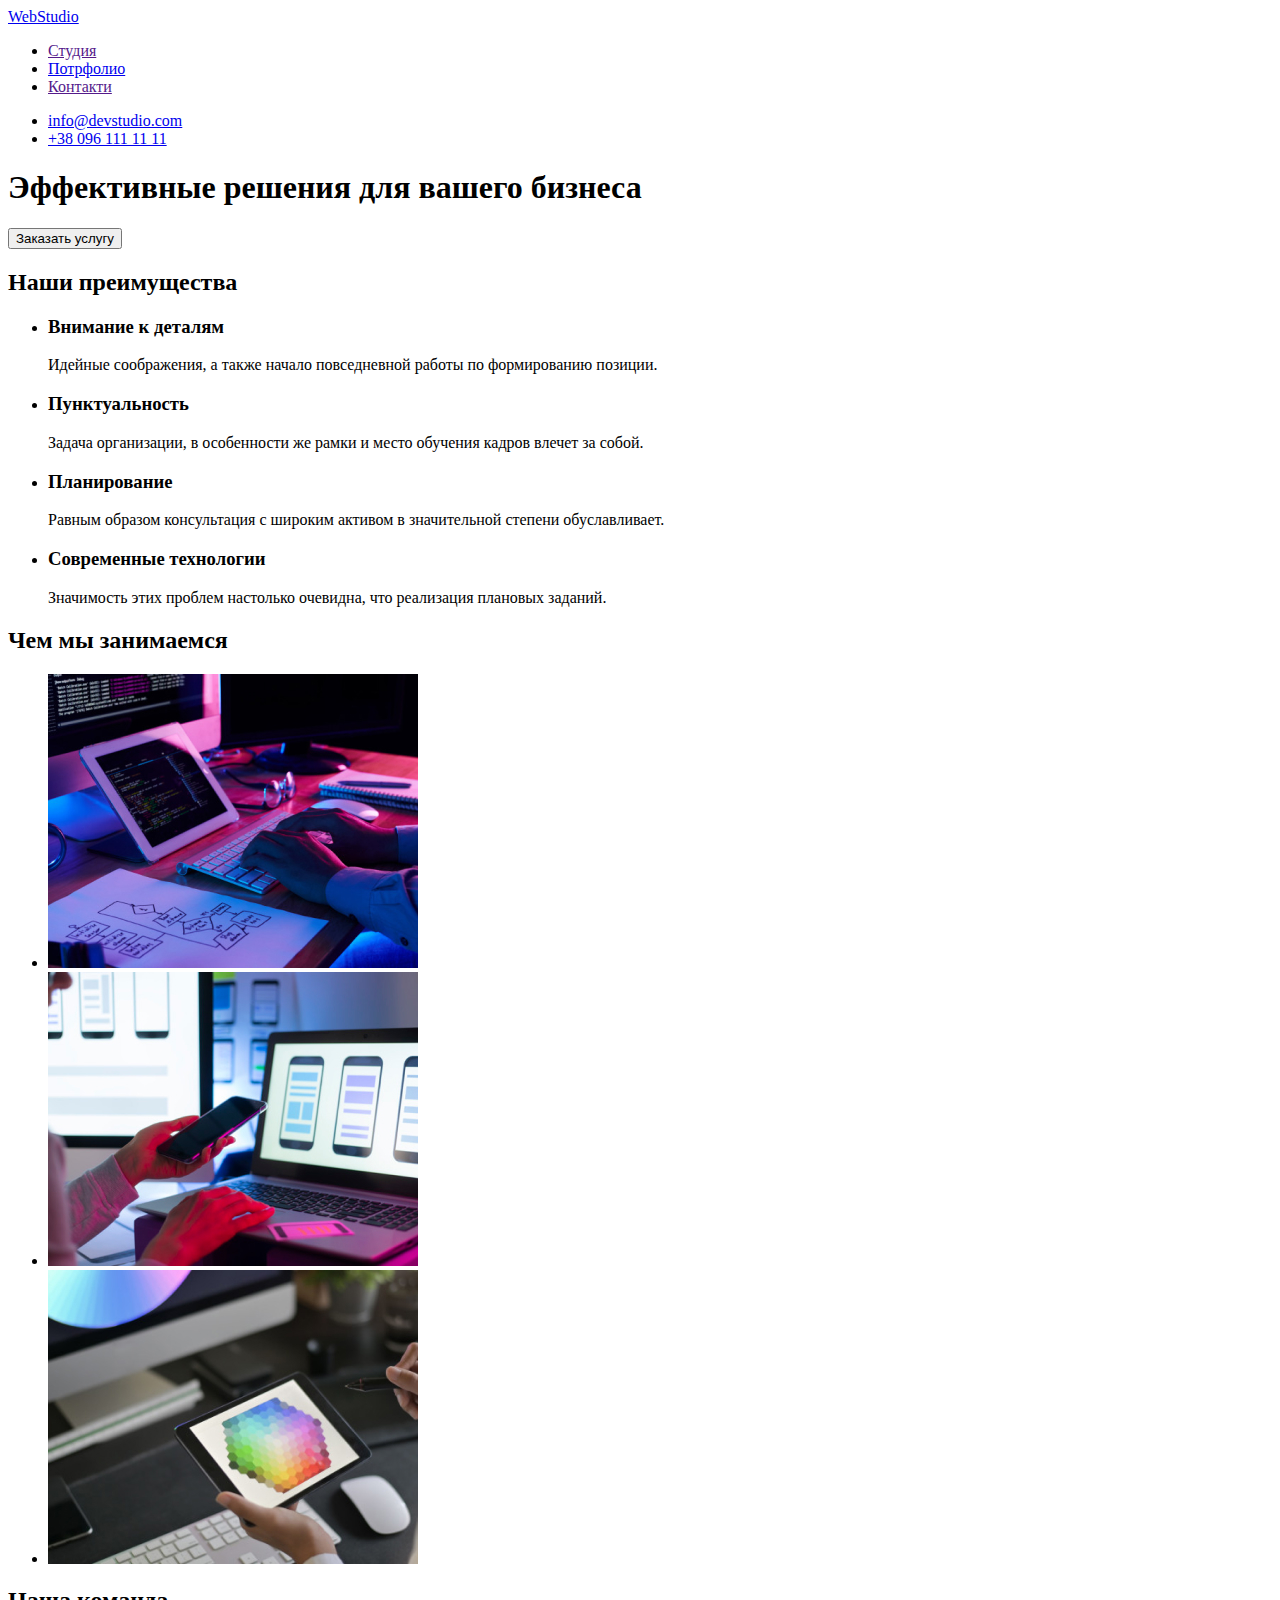
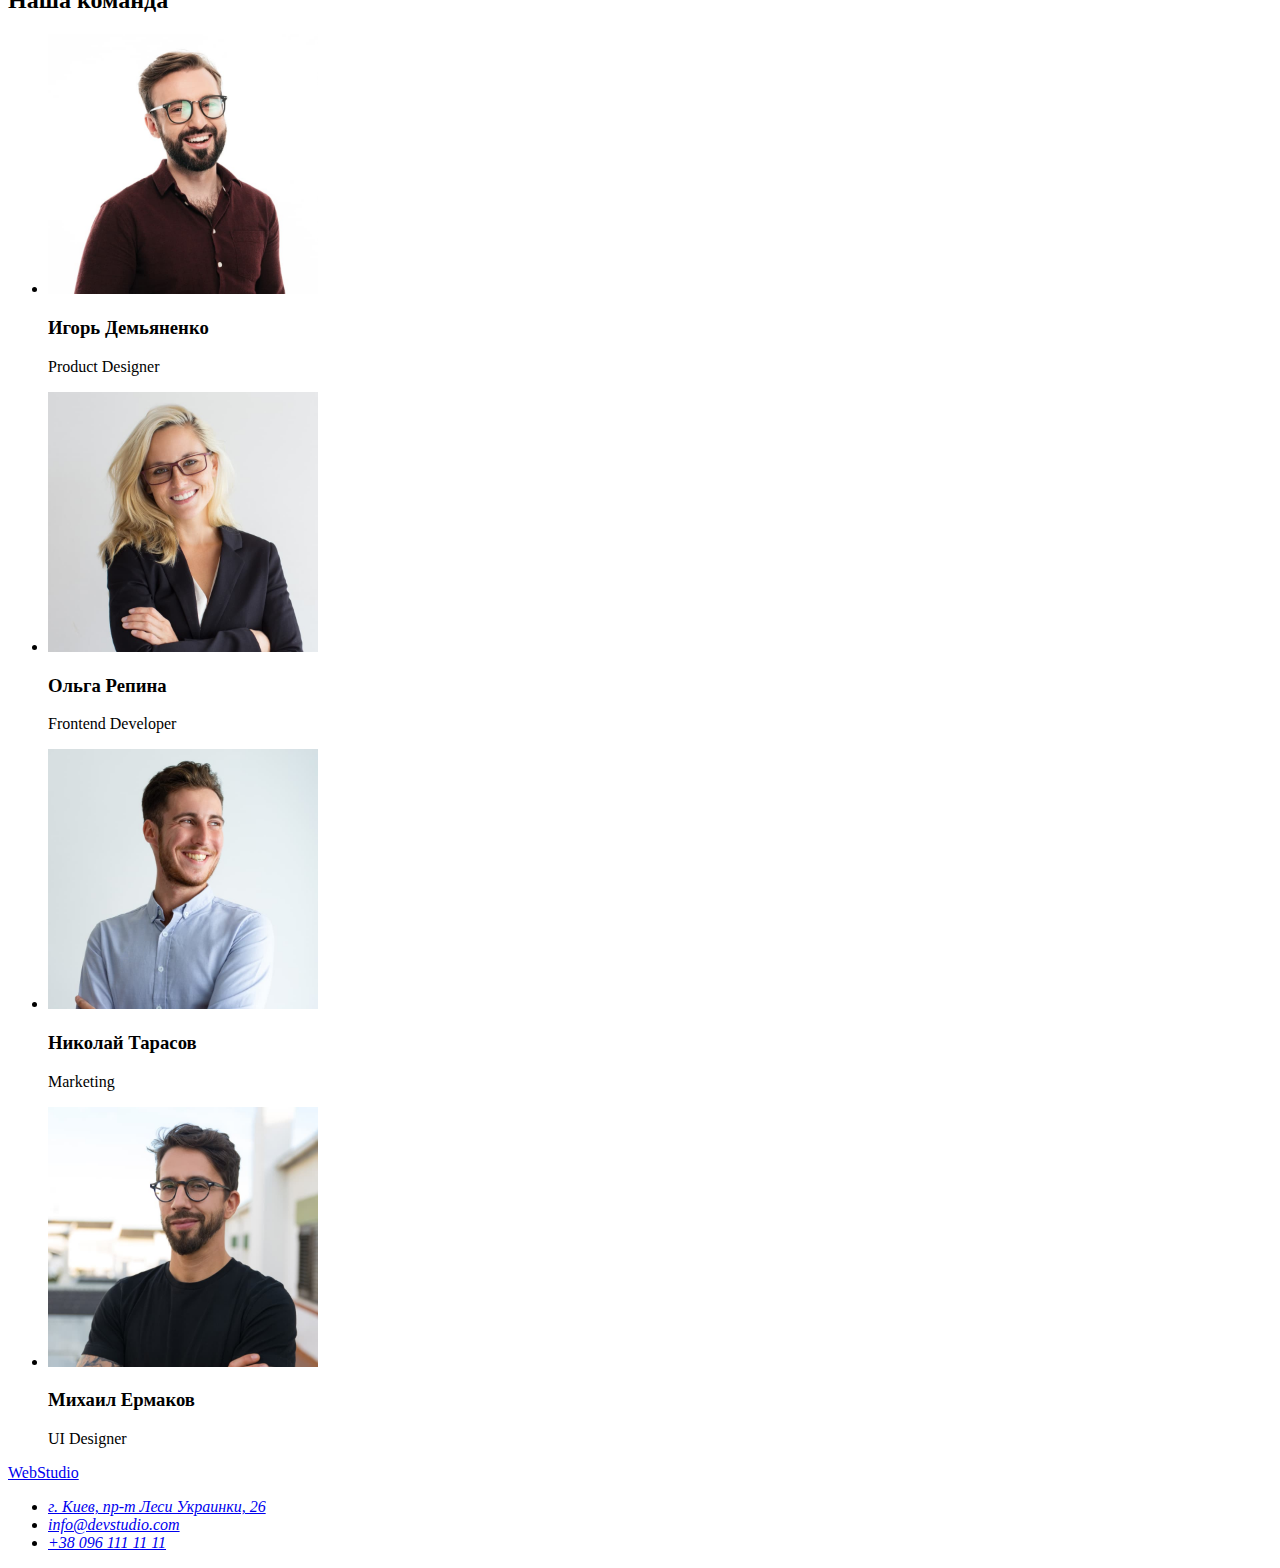
==== index.html @ d76a7198 "Формує репозиторій 2 ДЗ, добавляє сторінку Портфолио" ====
<!DOCTYPE html>
<html lang="ru">

<head>
    <meta charset="UTF-8">
    <link rel="stylesheet" href="./css/styles.css" />
    <meta http-equiv="X-UA-Compatible" content="IE=edge">
    <meta name="viewport" content="width=device-width, initial-scale=1.0">
    <title>Веб-студия</title>
</head>

<body>
    <header>
        <nav>
            <a href="index.html">WebStudio</a>
            <ul>
                <li><a href="">Студия</a></li>
                <li><a href="./portfolio.html">Потрфолио</a></li>
                <li><a href="">Контакти</a></li>
            </ul>
        </nav>
        <ul>
            <li>
                <a href="mailto:info@devstudio.com">info@devstudio.com </a>
            </li>
            <li>
                <a href="tel:+380961111111"> +38 096 111 11 11</a>
            </li>
        </ul>
    </header>
    <main>
        <!-- секция шапка -->
        <section>
            <h1>Эффективные решения для вашего бизнеса</h1>
            <button>Заказать услугу</button>
        </section>
        <!-- секция "наши преимущества". Позже заголовок Н2 будет скрыт -->
        <section>
            <h2>Наши преимущества</h2>
            <ul>
                <li>
                    <h3>Внимание к деталям</h3>
                    <p>Идейные соображения, а также начало повседневной работы по формированию позиции.</p>
                </li>
                <li>
                    <h3>Пунктуальность</h3>
                    <p>Задача организации, в особенности же рамки и место обучения кадров влечет за собой.</p>
                </li>
                <li>
                    <h3>Планирование</h3>
                    <p>Равным образом консультация с широким активом в значительной степени обуславливает.</p>
                </li>
                <li>
                    <h3>Современные технологии</h3>
                    <p>Значимость этих проблем настолько очевидна, что реализация плановых заданий.</p>
                </li>
            </ul>
        </section>
        <!-- секция "чем мы занимаемся" -->
        <section>
            <h2>Чем мы занимаемся</h2>
            <ul>
                <li><img src="./images/specialization_photo/img1.jpg" alt="Набор кода на клавиатуре" width="370" />
                </li>
                <li><img src="./images/specialization_photo/img2.jpg" alt="Розработка мобильного приложения"
                        width="370" /> </li>
                <li><img src="./images/specialization_photo/img3.jpg" alt="Цветовая палитра на планшете" width="370" />
                </li>
            </ul>
        </section>
        <!-- секция "Наша команда" -->
        <section>
            <h2>Наша команда</h2>
            <ul>
                <li>
                    <img src="./images/team_photo/img1.jpg" alt="Игорь Демьяненко" width="270" />
                    <h3>Игорь Демьяненко</h3>
                    <p lang="en">Product Designer</p>
                </li>
                <li>
                    <img src="./images/team_photo/img2.jpg" alt="Ольга Репина" width="270" />
                    <h3>Ольга Репина</h3>
                    <p lang="en">Frontend Developer</p>
                </li>
                <li>
                    <img src="./images/team_photo/img3.jpg" alt="Николай Тарасов" width="270" />
                    <h3>Николай Тарасов</h3>
                    <p lang="en">Marketing</p>
                </li>
                <li>
                    <img src="./images/team_photo/img4.jpg" alt="Михаил Ермаков" width="270" />
                    <h3>Михаил Ермаков</h3>
                    <p lang="en">UI Designer</p>
                </li>
            </ul>
        </section>
    </main>
    <footer>
        <a href="index.html">WebStudio</a>
        <address>
            <ul>
                <li>
                    <a href="https://goo.gl/maps/eZaEBdZkiq7512ZRA">г. Киев, пр-т Леси Украинки, 26</a>
                </li>
                <li>
                    <a href="mailto:info@devstudio.com">info@devstudio.com</a>
                </li>
                <li>
                    <a href="tel:+380961111111">+38 096 111 11 11</a>
                </li>
            </ul>
        </address>
    </footer>
</body>

</html>
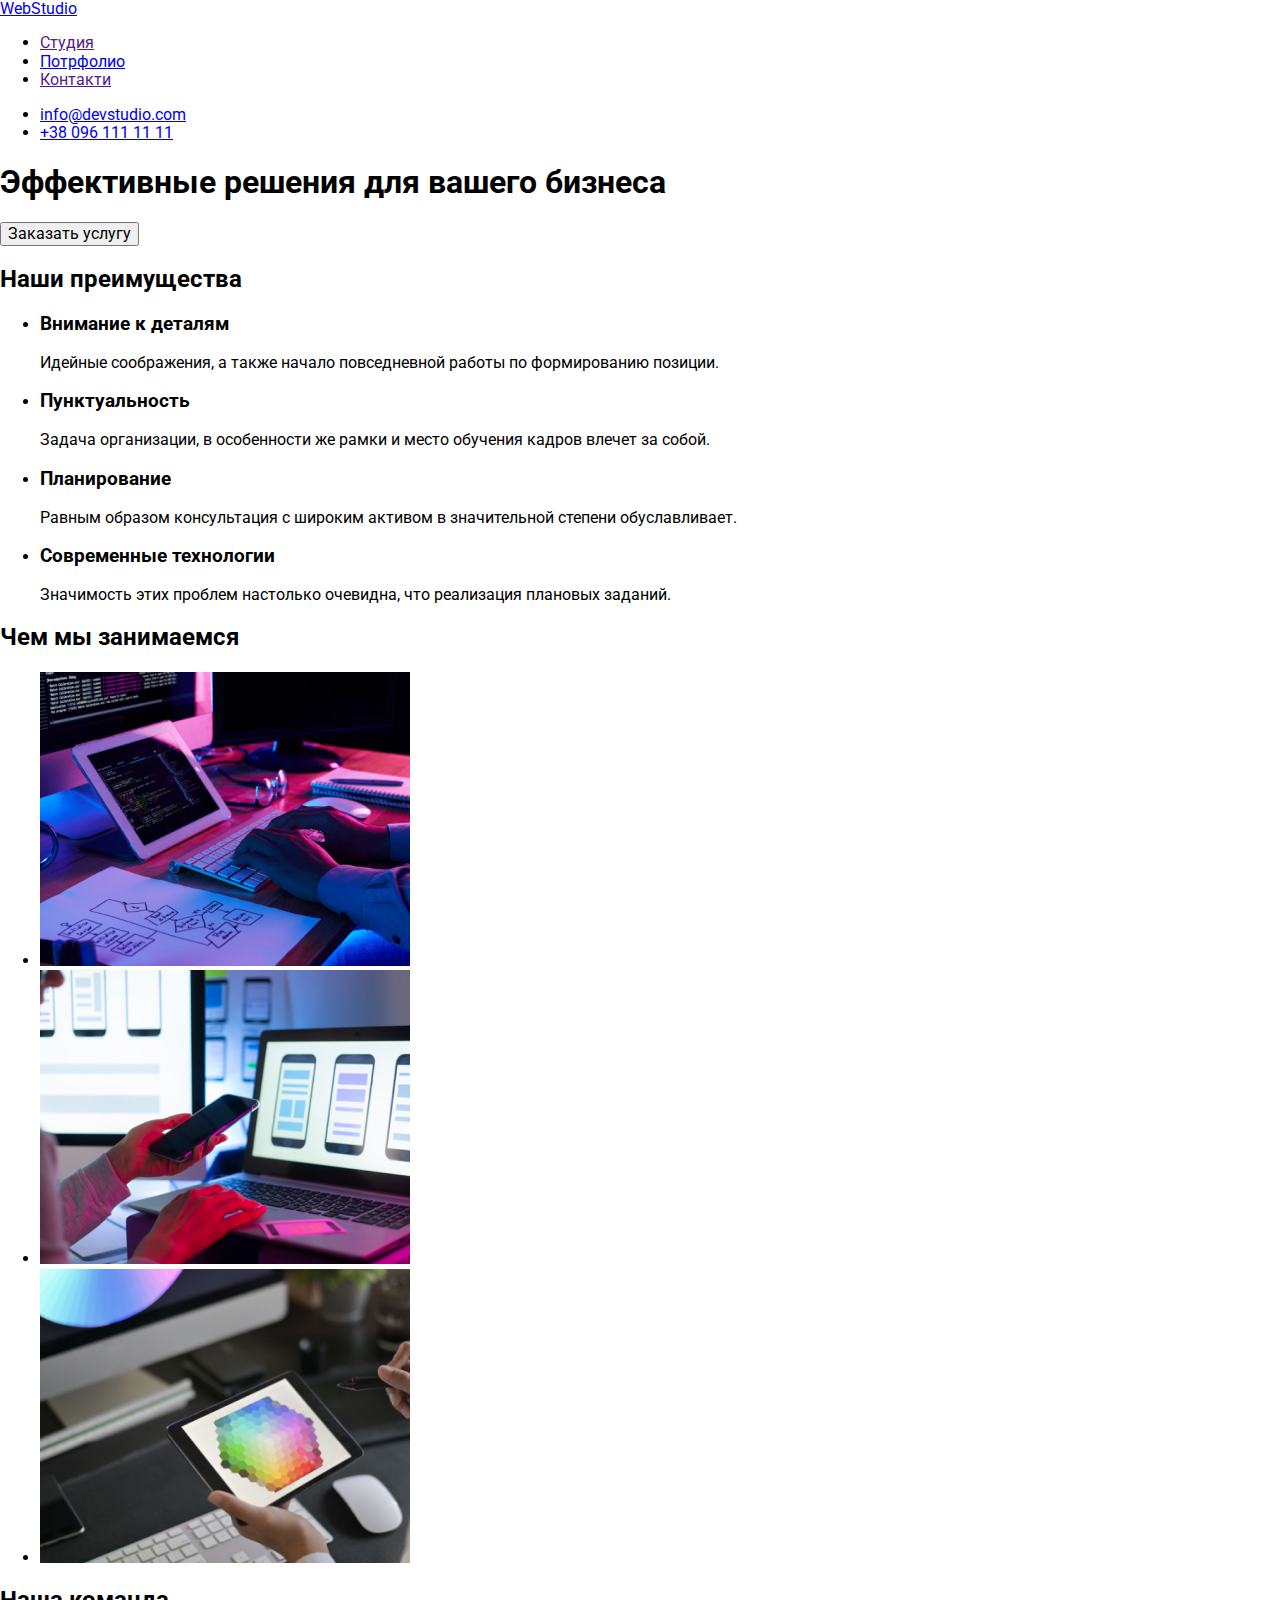
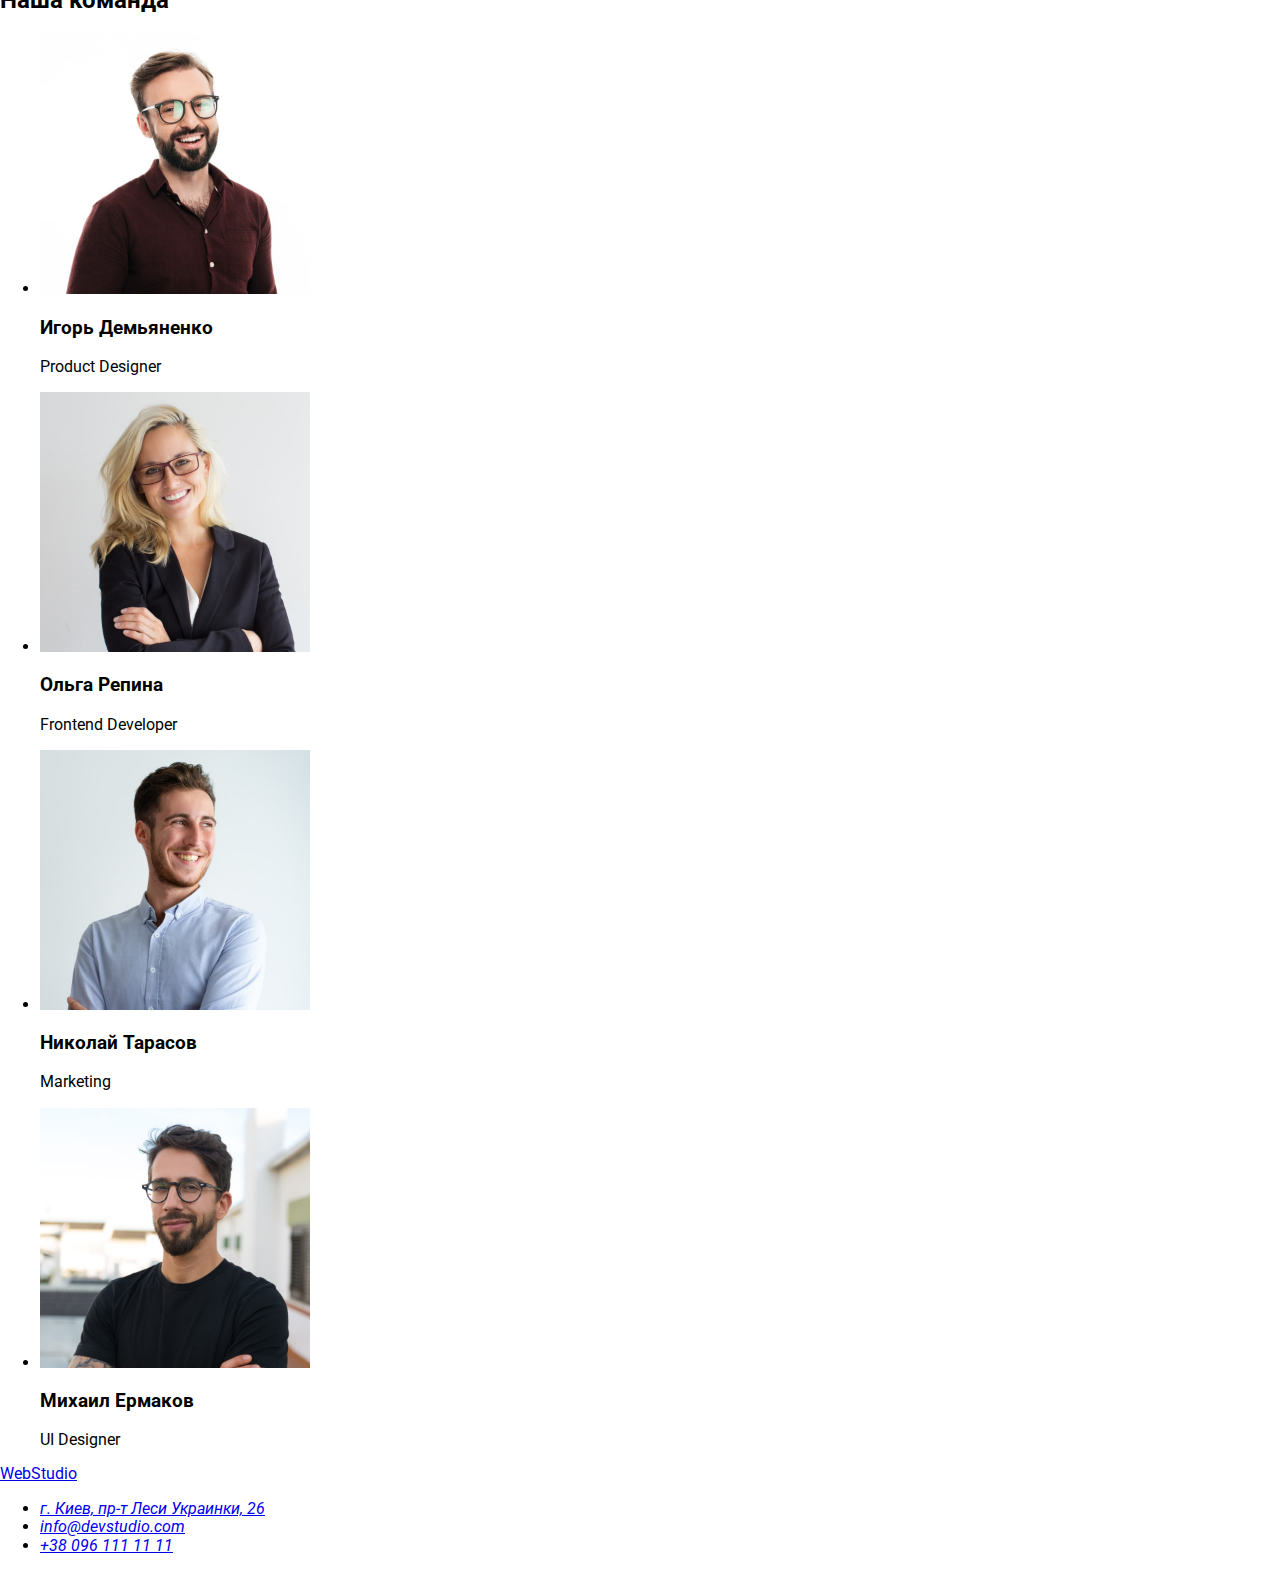
==== commit b5d880cd: "Підключає шрифти, додає root" ====
--- a/index.html
+++ b/index.html
@@ -3,16 +3,21 @@
 
 <head>
     <meta charset="UTF-8">
-    <link rel="stylesheet" href="./css/styles.css" />
     <meta http-equiv="X-UA-Compatible" content="IE=edge">
     <meta name="viewport" content="width=device-width, initial-scale=1.0">
     <title>Веб-студия</title>
+    <link rel="preconnect" href="https://fonts.gstatic.com">
+    <link href="https://fonts.googleapis.com/css2?family=Roboto:wght@400;500;700;900&display=swap" 
+    rel="stylesheet">
+    <link rel="stylesheet" href="https://cdnjs.cloudflare.com/ajax/libs/modern-normalize/1.0.0/modern-normalize.css">
+    <link rel="stylesheet" href="./css/styles.css">
+
 </head>
 
 <body>
     <header>
         <nav>
-            <a href="index.html">WebStudio</a>
+            <a href="index.html" class="logo-text">WebStudio</a>
             <ul>
                 <li><a href="">Студия</a></li>
                 <li><a href="./portfolio.html">Потрфолио</a></li>
--- a/css/styles.css
+++ b/css/styles.css
@@ -0,0 +1,15 @@
+:root {
+  --main-font: 'Roboto', sans-serif;
+  --logo-font: 'Raleway', sans-serif;
+  --main-text-color: #212121;
+  --alter-text-color: #ffff;
+  --parag-text-color: #757575;
+  --hov-text-color: #2196f3;
+  --dark-backgr-color: #2f303a;
+  --button-backgr-color: #f5f4fa;
+  --hov-button-backgr-color: #2196f3;
+}
+
+body {
+  font-family: var(--main-font);
+}
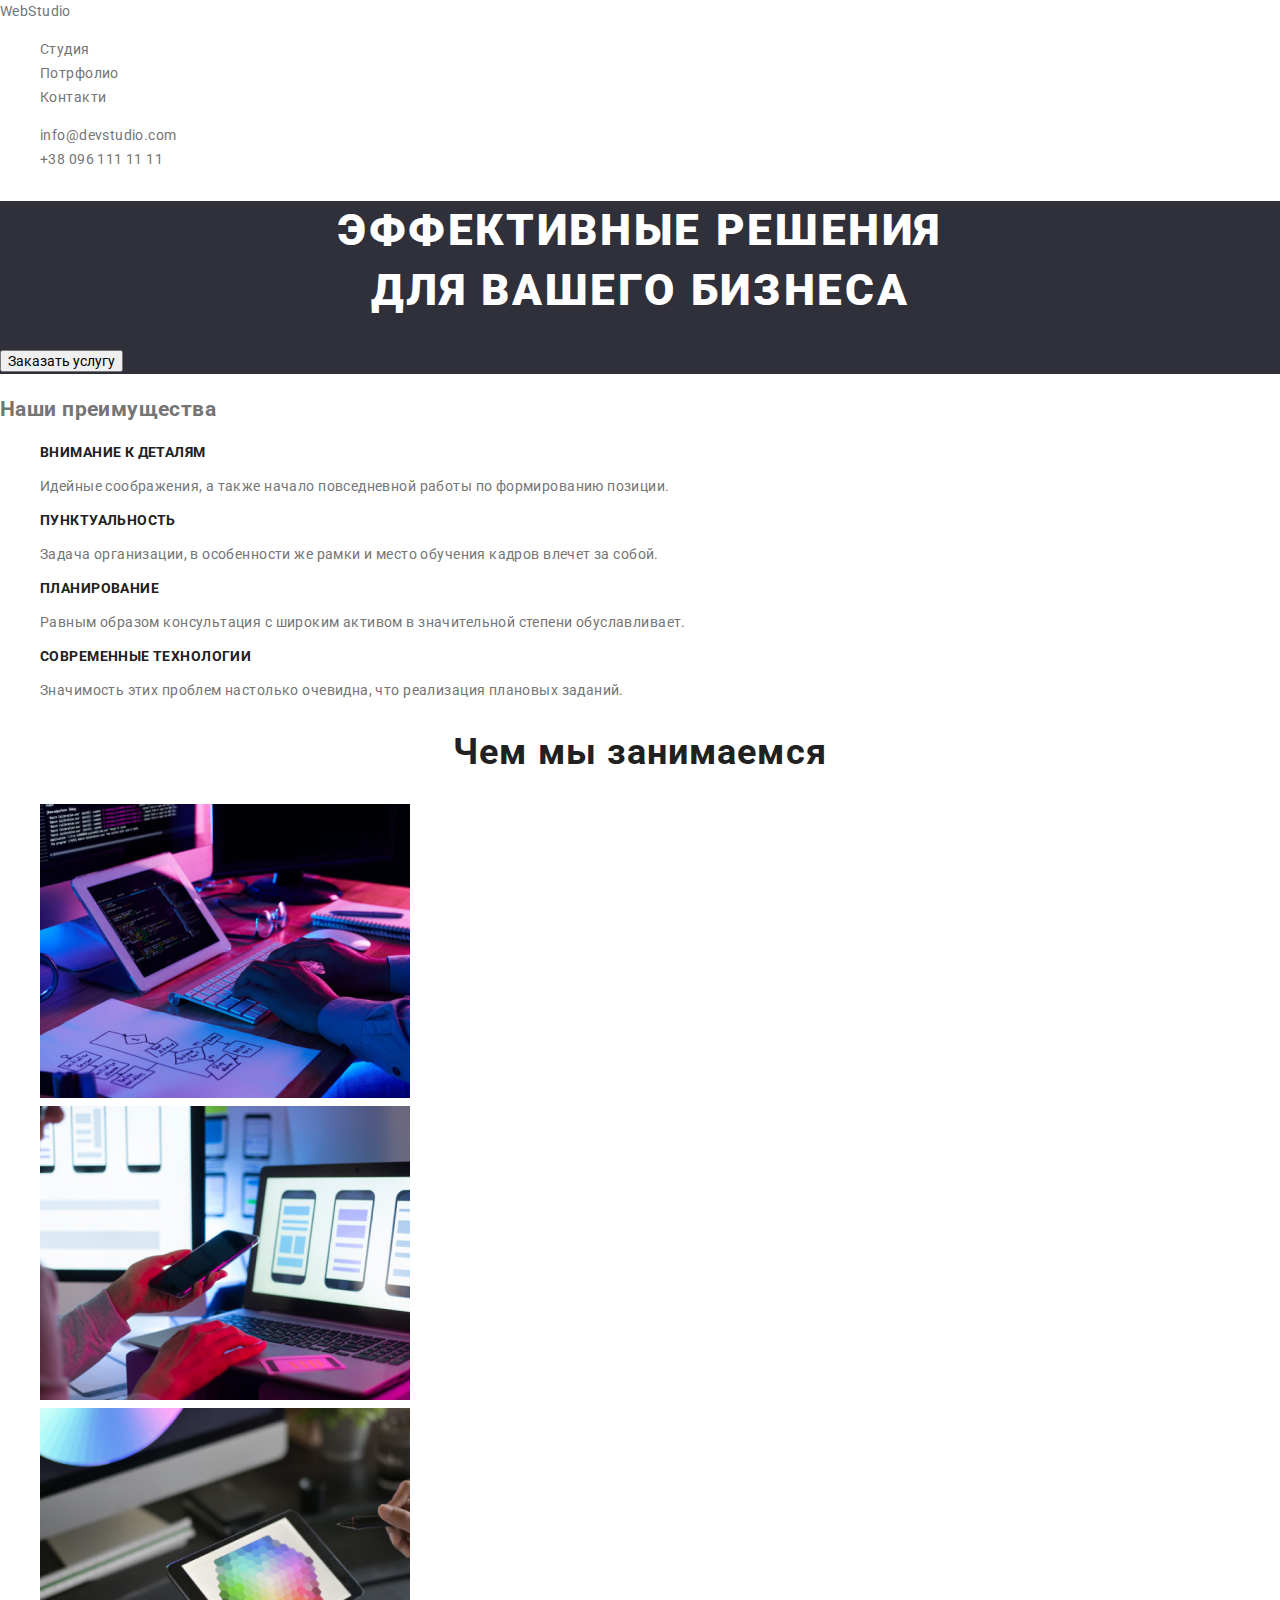
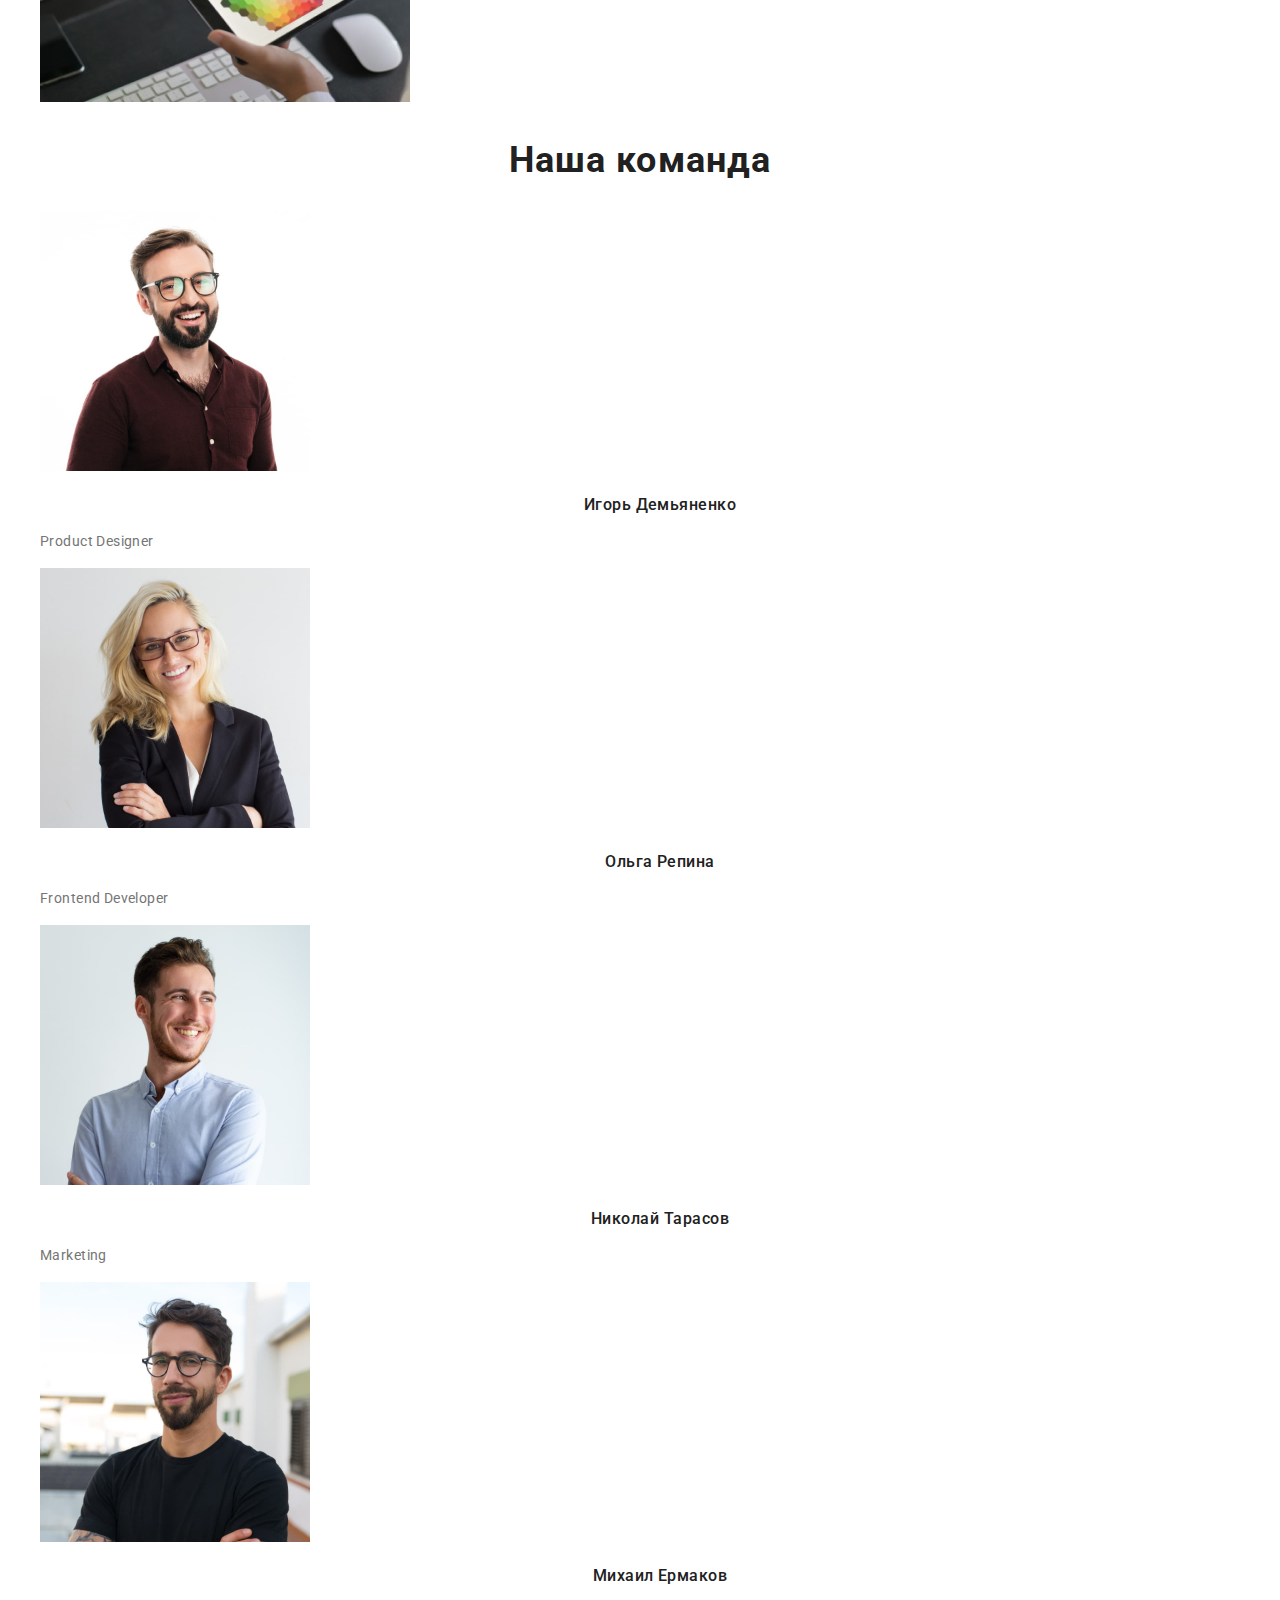
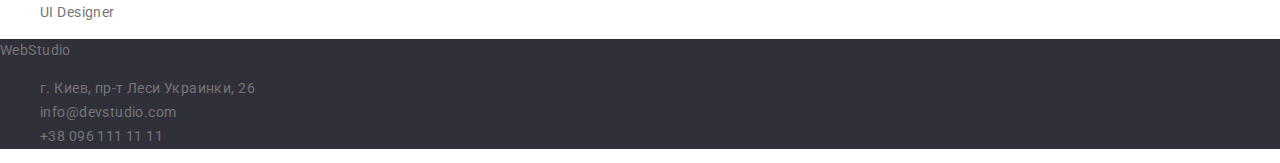
==== commit 2cb97463: "Додає оформлення сторінки index" ====
--- a/index.html
+++ b/index.html
@@ -17,54 +17,54 @@
 <body>
     <header>
         <nav>
-            <a href="index.html" class="logo-text">WebStudio</a>
-            <ul>
-                <li><a href="">Студия</a></li>
-                <li><a href="./portfolio.html">Потрфолио</a></li>
-                <li><a href="">Контакти</a></li>
+            <a class="link" href="index.html" class="logo-text">WebStudio</a>
+            <ul class="list">
+                <li><a class="link link-accent" href="">Студия</a></li>
+                <li><a class="link link-accent" href="./portfolio.html">Потрфолио</a></li>
+                <li><a class="link link-accent" href="">Контакти</a></li>
             </ul>
         </nav>
-        <ul>
+        <ul class="list">
             <li>
-                <a href="mailto:info@devstudio.com">info@devstudio.com </a>
+                <a class="link link-accent" href="mailto:info@devstudio.com">info@devstudio.com </a>
             </li>
             <li>
-                <a href="tel:+380961111111"> +38 096 111 11 11</a>
+                <a class="link link-accent" href="tel:+380961111111"> +38 096 111 11 11</a>
             </li>
         </ul>
     </header>
     <main>
         <!-- секция шапка -->
-        <section>
-            <h1>Эффективные решения для вашего бизнеса</h1>
+        <section class="section-hero">
+            <h1 class="main-title-text">Эффективные решения <br> для вашего бизнеса</h1>
             <button>Заказать услугу</button>
         </section>
         <!-- секция "наши преимущества". Позже заголовок Н2 будет скрыт -->
         <section>
             <h2>Наши преимущества</h2>
-            <ul>
+            <ul class="list">
                 <li>
-                    <h3>Внимание к деталям</h3>
+                    <h3 class="sub-title-text">Внимание к деталям</h3>
                     <p>Идейные соображения, а также начало повседневной работы по формированию позиции.</p>
                 </li>
                 <li>
-                    <h3>Пунктуальность</h3>
+                    <h3 class="sub-title-text">Пунктуальность</h3>
                     <p>Задача организации, в особенности же рамки и место обучения кадров влечет за собой.</p>
                 </li>
                 <li>
-                    <h3>Планирование</h3>
+                    <h3 class="sub-title-text">Планирование</h3>
                     <p>Равным образом консультация с широким активом в значительной степени обуславливает.</p>
                 </li>
                 <li>
-                    <h3>Современные технологии</h3>
+                    <h3 class="sub-title-text">Современные технологии</h3>
                     <p>Значимость этих проблем настолько очевидна, что реализация плановых заданий.</p>
                 </li>
             </ul>
         </section>
         <!-- секция "чем мы занимаемся" -->
         <section>
-            <h2>Чем мы занимаемся</h2>
-            <ul>
+            <h2 class="title-text">Чем мы занимаемся</h2>
+            <ul class="list">
                 <li><img src="./images/specialization_photo/img1.jpg" alt="Набор кода на клавиатуре" width="370" />
                 </li>
                 <li><img src="./images/specialization_photo/img2.jpg" alt="Розработка мобильного приложения"
@@ -75,43 +75,43 @@
         </section>
         <!-- секция "Наша команда" -->
         <section>
-            <h2>Наша команда</h2>
-            <ul>
+            <h2 class="title-text">Наша команда</h2>
+            <ul class="list">
                 <li>
                     <img src="./images/team_photo/img1.jpg" alt="Игорь Демьяненко" width="270" />
-                    <h3>Игорь Демьяненко</h3>
+                    <h3  class="team-name-text">Игорь Демьяненко</h3>
                     <p lang="en">Product Designer</p>
                 </li>
                 <li>
                     <img src="./images/team_photo/img2.jpg" alt="Ольга Репина" width="270" />
-                    <h3>Ольга Репина</h3>
+                    <h3  class="team-name-text">Ольга Репина</h3>
                     <p lang="en">Frontend Developer</p>
                 </li>
                 <li>
                     <img src="./images/team_photo/img3.jpg" alt="Николай Тарасов" width="270" />
-                    <h3>Николай Тарасов</h3>
+                    <h3  class="team-name-text">Николай Тарасов</h3>
                     <p lang="en">Marketing</p>
                 </li>
                 <li>
                     <img src="./images/team_photo/img4.jpg" alt="Михаил Ермаков" width="270" />
-                    <h3>Михаил Ермаков</h3>
+                    <h3  class="team-name-text">Михаил Ермаков</h3>
                     <p lang="en">UI Designer</p>
                 </li>
             </ul>
         </section>
     </main>
-    <footer>
-        <a href="index.html">WebStudio</a>
+    <footer class="footer-section">
+        <a class="link" href="index.html">WebStudio</a>
         <address>
-            <ul>
+            <ul class="list">
                 <li>
-                    <a href="https://goo.gl/maps/eZaEBdZkiq7512ZRA">г. Киев, пр-т Леси Украинки, 26</a>
+                    <a class="link" href="https://goo.gl/maps/eZaEBdZkiq7512ZRA">г. Киев, пр-т Леси Украинки, 26</a>
                 </li>
                 <li>
-                    <a href="mailto:info@devstudio.com">info@devstudio.com</a>
+                    <a class="link" href="mailto:info@devstudio.com">info@devstudio.com</a>
                 </li>
                 <li>
-                    <a href="tel:+380961111111">+38 096 111 11 11</a>
+                    <a class="link" href="tel:+380961111111">+38 096 111 11 11</a>
                 </li>
             </ul>
         </address>
--- a/css/styles.css
+++ b/css/styles.css
@@ -12,4 +12,64 @@
 
 body {
   font-family: var(--main-font);
+  font-size: 14px;
+  line-height: 1.71;
+  letter-spacing: 0.03em;
+  color: var(--parag-text-color);
 }
+
+.link {
+  color: inherit;
+  text-decoration: none;
+  font-style: normal;
+}
+
+.link-accent:hover,
+.link-accent:focus {
+  color: var(--hov-text-color);
+}
+
+.list {
+  list-style: none;
+}
+
+.main-title-text {
+  font-weight: 900;
+  font-size: 44px;
+  line-height: 1.36;
+  text-align: center;
+  letter-spacing: 0.06em;
+  text-transform: uppercase;
+  color: var(--alter-text-color);
+}
+
+.title-text {
+  font-size: 36px;
+  line-height: 1.16;
+  text-align: center;
+  letter-spacing: 0.03em;
+  color: var(--main-text-color);
+}
+
+.sub-title-text {
+  font-size: 14px;
+  line-height: 1.14;
+  letter-spacing: 0.03em;
+  text-transform: uppercase;
+  color: var(--main-text-color);
+}
+
+.section-hero {
+  background-color: var(--dark-backgr-color);
+}
+.footer-section {
+  background-color: var(--dark-backgr-color);
+}
+.team-name-text {
+  font-weight: 500;
+  font-size: 16px;
+  line-height: 1.19;
+  text-align: center;
+  letter-spacing: 0.03em;
+  color: var(--main-text-color);
+}
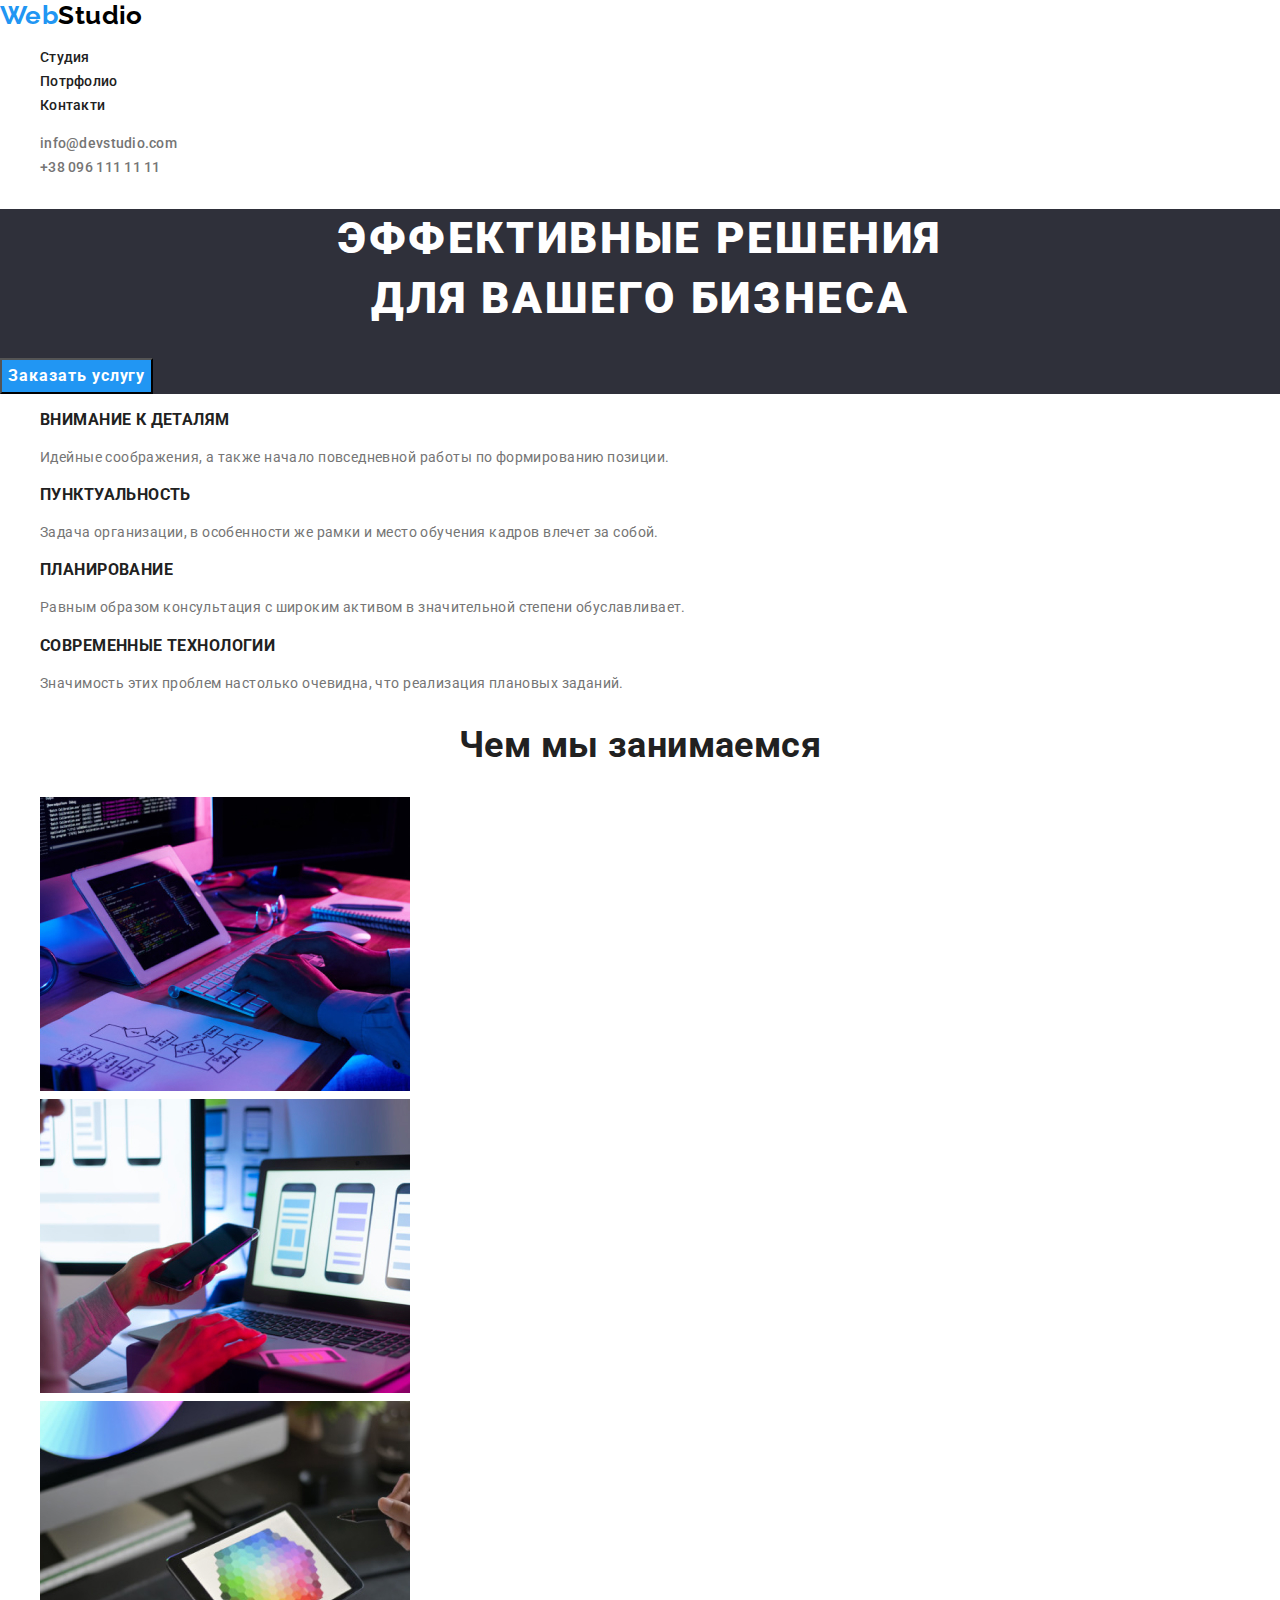
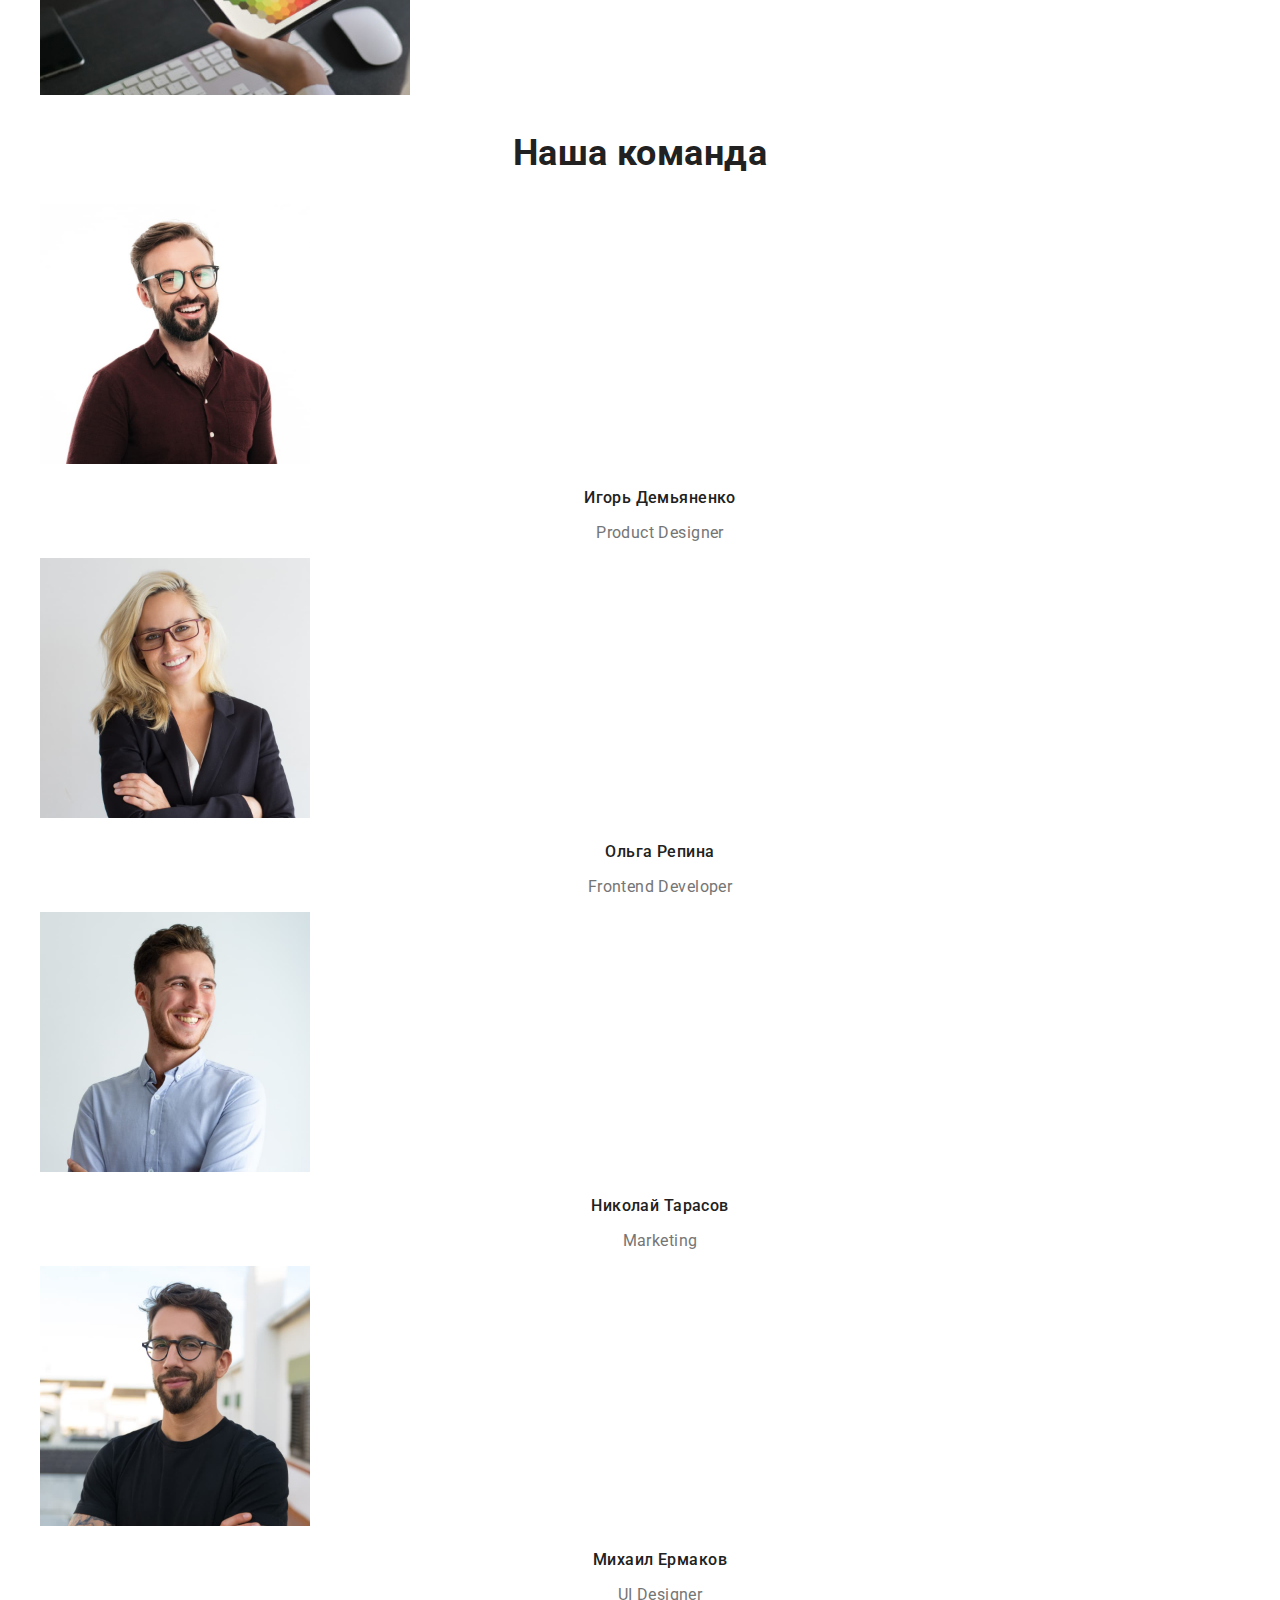
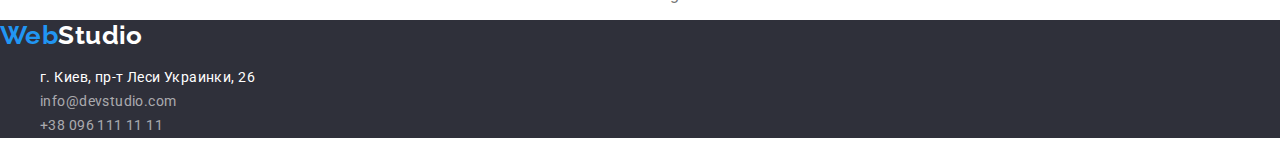
==== commit 17f988a3: "Завершує ДЗ2" ====
--- a/index.html
+++ b/index.html
@@ -7,8 +7,9 @@
     <meta name="viewport" content="width=device-width, initial-scale=1.0">
     <title>Веб-студия</title>
     <link rel="preconnect" href="https://fonts.gstatic.com">
-    <link href="https://fonts.googleapis.com/css2?family=Roboto:wght@400;500;700;900&display=swap" 
-    rel="stylesheet">
+    <link href="https://fonts.googleapis.com/css2?family=Roboto:wght@400;500;700;900&display=swap" rel="stylesheet">
+    <link rel="preconnect" href="https://fonts.gstatic.com">
+    <link href="https://fonts.googleapis.com/css2?family=Raleway:wght@700&display=swap" rel="stylesheet">
     <link rel="stylesheet" href="https://cdnjs.cloudflare.com/ajax/libs/modern-normalize/1.0.0/modern-normalize.css">
     <link rel="stylesheet" href="./css/styles.css">
 
@@ -17,7 +18,7 @@
 <body>
     <header>
         <nav>
-            <a class="link" href="index.html" class="logo-text">WebStudio</a>
+            <a class="link logo-text" href="index.html">Web<span class="logo-item">Studio</span></a>
             <ul class="list">
                 <li><a class="link link-accent" href="">Студия</a></li>
                 <li><a class="link link-accent" href="./portfolio.html">Потрфолио</a></li>
@@ -26,10 +27,10 @@
         </nav>
         <ul class="list">
             <li>
-                <a class="link link-accent" href="mailto:info@devstudio.com">info@devstudio.com </a>
+                <a class="link link-accent link-address" href="mailto:info@devstudio.com">info@devstudio.com </a>
             </li>
             <li>
-                <a class="link link-accent" href="tel:+380961111111"> +38 096 111 11 11</a>
+                <a class="link link-accent link-address" href="tel:+380961111111"> +38 096 111 11 11</a>
             </li>
         </ul>
     </header>
@@ -37,11 +38,11 @@
         <!-- секция шапка -->
         <section class="section-hero">
             <h1 class="main-title-text">Эффективные решения <br> для вашего бизнеса</h1>
-            <button>Заказать услугу</button>
+            <button class="button-index">Заказать услугу</button>
         </section>
         <!-- секция "наши преимущества". Позже заголовок Н2 будет скрыт -->
         <section>
-            <h2>Наши преимущества</h2>
+            <h2 class="visually-hidden">Наши преимущества</h2>
             <ul class="list">
                 <li>
                     <h3 class="sub-title-text">Внимание к деталям</h3>
@@ -79,39 +80,40 @@
             <ul class="list">
                 <li>
                     <img src="./images/team_photo/img1.jpg" alt="Игорь Демьяненко" width="270" />
-                    <h3  class="team-name-text">Игорь Демьяненко</h3>
-                    <p lang="en">Product Designer</p>
+                    <h3 class="team-name-text">Игорь Демьяненко</h3>
+                    <p class="team-position-text" lang="en">Product Designer</p>
                 </li>
                 <li>
                     <img src="./images/team_photo/img2.jpg" alt="Ольга Репина" width="270" />
-                    <h3  class="team-name-text">Ольга Репина</h3>
-                    <p lang="en">Frontend Developer</p>
+                    <h3 class="team-name-text">Ольга Репина</h3>
+                    <p class="team-position-text" lang="en">Frontend Developer</p>
                 </li>
                 <li>
                     <img src="./images/team_photo/img3.jpg" alt="Николай Тарасов" width="270" />
-                    <h3  class="team-name-text">Николай Тарасов</h3>
-                    <p lang="en">Marketing</p>
+                    <h3 class="team-name-text">Николай Тарасов</h3>
+                    <p class="team-position-text" lang="en">Marketing</p>
                 </li>
                 <li>
                     <img src="./images/team_photo/img4.jpg" alt="Михаил Ермаков" width="270" />
-                    <h3  class="team-name-text">Михаил Ермаков</h3>
-                    <p lang="en">UI Designer</p>
+                    <h3 class="team-name-text">Михаил Ермаков</h3>
+                    <p class="team-position-text"  lang="en">UI Designer</p>
                 </li>
             </ul>
         </section>
     </main>
     <footer class="footer-section">
-        <a class="link" href="index.html">WebStudio</a>
+        <a class="link logo-text" href="index.html">Web<span class="logo-item-white">Studio</span></a>
         <address>
             <ul class="list">
                 <li>
-                    <a class="link" href="https://goo.gl/maps/eZaEBdZkiq7512ZRA">г. Киев, пр-т Леси Украинки, 26</a>
+                    <a class="link address-in-footer" href="https://goo.gl/maps/eZaEBdZkiq7512ZRA">г. Киев, пр-т Леси
+                        Украинки, 26</a>
                 </li>
                 <li>
-                    <a class="link" href="mailto:info@devstudio.com">info@devstudio.com</a>
+                    <a class="link address-in-footer-tr" href="mailto:info@devstudio.com">info@devstudio.com</a>
                 </li>
                 <li>
-                    <a class="link" href="tel:+380961111111">+38 096 111 11 11</a>
+                    <a class="link address-in-footer-tr" href="tel:+380961111111">+38 096 111 11 11</a>
                 </li>
             </ul>
         </address>
--- a/css/styles.css
+++ b/css/styles.css
@@ -4,10 +4,9 @@
   --main-text-color: #212121;
   --alter-text-color: #ffff;
   --parag-text-color: #757575;
-  --hov-text-color: #2196f3;
+  --hov-color: #2196f3;
   --dark-backgr-color: #2f303a;
   --button-backgr-color: #f5f4fa;
-  --hov-button-backgr-color: #2196f3;
 }
 
 body {
@@ -17,22 +16,47 @@
   letter-spacing: 0.03em;
   color: var(--parag-text-color);
 }
-
 .link {
   color: inherit;
   text-decoration: none;
   font-style: normal;
 }
-
+.link-accent {
+  font-weight: 500;
+  font-size: 14px;
+  line-height: 1.14;
+  letter-spacing: 0.02em;
+  color: var(--main-text-color);
+}
 .link-accent:hover,
 .link-accent:focus {
-  color: var(--hov-text-color);
+  color: var(--hov-color);
 }
-
+.link-address {
+  color: var(--parag-text-color);
+}
 .list {
   list-style: none;
 }
-
+.logo-text {
+  font-family: 'Raleway', sans-serif;
+  font-weight: bold;
+  font-size: 26px;
+  line-height: 1.19;
+  color: #2196f3;
+}
+.logo-item {
+  color: #000000;
+}
+.button-index {
+  font-weight: bold;
+  font-size: 16px;
+  line-height: 1.87;
+  text-align: center;
+  letter-spacing: 0.06em;
+  color: var(--alter-text-color);
+  background-color: var(--hov-color);
+}
 .main-title-text {
   font-weight: 900;
   font-size: 44px;
@@ -47,18 +71,24 @@
   font-size: 36px;
   line-height: 1.16;
   text-align: center;
-  letter-spacing: 0.03em;
   color: var(--main-text-color);
 }
 
 .sub-title-text {
-  font-size: 14px;
   line-height: 1.14;
-  letter-spacing: 0.03em;
   text-transform: uppercase;
   color: var(--main-text-color);
 }
-
+.visually-hidden {
+  position: absolute !important;
+  clip: rect(1px 1px 1px 1px);
+  clip: rect(1px, 1px, 1px, 1px);
+  padding: 0 !important;
+  border: 0 !important;
+  height: 1px !important;
+  width: 1px !important;
+  overflow: hidden;
+}
 .section-hero {
   background-color: var(--dark-backgr-color);
 }
@@ -70,6 +100,53 @@
   font-size: 16px;
   line-height: 1.19;
   text-align: center;
-  letter-spacing: 0.03em;
   color: var(--main-text-color);
 }
+.team-position-text {
+  font-size: 16px;
+  line-height: 1.19;
+  text-align: center;
+}
+.button-portfolio {
+  font-weight: 500;
+  font-size: 16px;
+  line-height: 1.62;
+  text-align: center;
+  color: var(--main-text-color);
+  background-color: var(--button-backgr-color);
+}
+.button-portfolio:hover,
+.button-portfolio:focus {
+  color: var(--alter-text-color);
+  background-color: var(--hov-color);
+}
+.project-name {
+  font-size: 18px;
+  line-height: 2;
+  letter-spacing: 0.06em;
+  color: var(--main-text-color);
+}
+
+.project-type {
+  font-size: 16px;
+  line-height: 1.87;
+}
+
+.logo-item-white {
+  color: #ffff;
+}
+
+.address-in-footer {
+  color: var(--alter-text-color);
+}
+
+.address-in-footer:hover,
+.address-in-footer:focus {
+  color: var(--hov-color);
+}
+.address-in-footer-tr {
+  color: rgba(255, 255, 255, 0.6);
+}
+.address-in-footer-tr:hover,
+.address-in-footer-tr:focus {
+  color: var(--hov-color);
